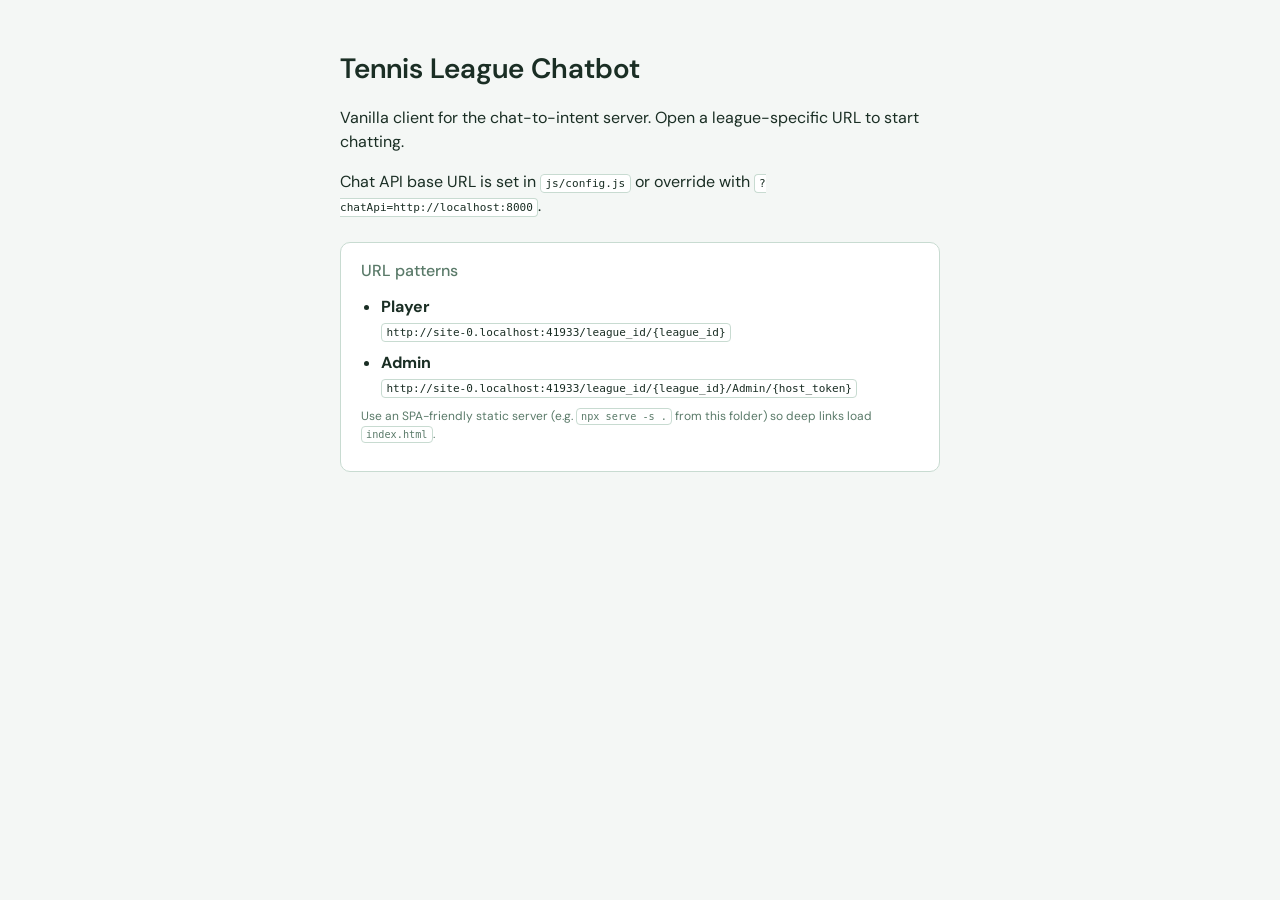
==== index.html @ 27915c3a "dark light mode" ====
<!DOCTYPE html>
<html lang="en">
  <head>
    <meta charset="UTF-8" />
    <meta name="viewport" content="width=device-width, initial-scale=1" />
    <title>Tennis League Chatbot</title>
    <link rel="preconnect" href="https://fonts.googleapis.com" />
    <link rel="preconnect" href="https://fonts.gstatic.com" crossorigin />
    <link
      href="https://fonts.googleapis.com/css2?family=DM+Sans:ital,opsz,wght@0,9..40,400;0,9..40,500;0,9..40,600;1,9..40,400&display=swap"
      rel="stylesheet"
    />
    <link rel="stylesheet" href="/css/styles.css" />
    <script>
      (function () {
        var t = localStorage.getItem("tlchat-theme");
        if (!t) t = window.matchMedia && window.matchMedia("(prefers-color-scheme: dark)").matches ? "dark" : "light";
        document.documentElement.setAttribute("data-theme", t);
      })();
    </script>
  </head>
  <body>
    <div id="app-root"></div>
    <script src="/js/config.js"></script>
    <script src="/js/app.js"></script>
  </body>
</html>
---- css/styles.css ----
:root {
  --bg: #0f1419;
  --surface: #1a2332;
  --surface-2: #243044;
  --border: #2d3a4f;
  --text: #e8eef7;
  --muted: #8b9cb3;
  --accent: #3d9a6a;
  --accent-dim: #2d7a52;
  --danger: #c94c4c;
  --user-bubble: #1e4d3a;
  --bot-bubble: #243044;
  --warn: #c9a227;
  --theme-toggle-bg: rgba(255, 255, 255, 0.08);
  --theme-toggle-border: rgba(255, 255, 255, 0.15);
  font-family: "DM Sans", system-ui, sans-serif;
}

[data-theme="light"] {
  --bg: #f4f7f5;
  --surface: #ffffff;
  --surface-2: #eaf2ee;
  --border: #c8dbd1;
  --text: #1a2e24;
  --muted: #5a7a69;
  --accent: #2e8055;
  --accent-dim: #236644;
  --danger: #c0392b;
  --user-bubble: #d4eddf;
  --bot-bubble: #ffffff;
  --warn: #b07d10;
  --theme-toggle-bg: rgba(0, 0, 0, 0.05);
  --theme-toggle-border: rgba(0, 0, 0, 0.12);
}

[data-theme="light"] a {
  color: #1a6fa8;
}

[data-theme="light"] .badge.admin {
  color: #8a5f00;
  background: rgba(201, 162, 39, 0.15);
}

[data-theme="light"] .msg-error {
  background: rgba(192, 57, 43, 0.09);
}

[data-theme="light"] .btn-secondary:hover {
  background: rgba(46, 128, 85, 0.12);
}

*,
*::before,
*::after {
  box-sizing: border-box;
}

html,
body {
  margin: 0;
  min-height: 100%;
  background: var(--bg);
  color: var(--text);
  line-height: 1.5;
}

body {
  display: flex;
  flex-direction: column;
}

a {
  color: #7ec8ff;
  text-decoration: none;
}

a:hover {
  text-decoration: underline;
}

.landing {
  max-width: 40rem;
  margin: 3rem auto;
  padding: 0 1.25rem;
}

.landing h1 {
  font-weight: 600;
  font-size: 1.75rem;
  margin-bottom: 0.5rem;
}

.landing code {
  font-size: 0.85em;
  background: var(--surface);
  padding: 0.15em 0.4em;
  border-radius: 4px;
  border: 1px solid var(--border);
}

.landing .examples {
  margin-top: 1.5rem;
  padding: 1rem 1.25rem;
  background: var(--surface);
  border: 1px solid var(--border);
  border-radius: 10px;
}

.landing .examples h2 {
  font-size: 1rem;
  margin: 0 0 0.75rem;
  color: var(--muted);
  font-weight: 500;
}

.landing .examples ul {
  margin: 0;
  padding-left: 1.25rem;
}

.landing .examples li {
  margin: 0.5rem 0;
  word-break: break-all;
}

.app-header {
  flex-shrink: 0;
  padding: 0.85rem 1.25rem;
  border-bottom: 1px solid var(--border);
  background: var(--surface);
  display: flex;
  align-items: center;
  justify-content: space-between;
  gap: 1rem;
  flex-wrap: wrap;
}

.app-header h1 {
  margin: 0;
  font-size: 1.1rem;
  font-weight: 600;
}

.app-header .meta {
  font-size: 0.8rem;
  color: var(--muted);
  max-width: 28rem;
  word-break: break-all;
}

.badge {
  display: inline-block;
  font-size: 0.7rem;
  font-weight: 600;
  text-transform: uppercase;
  letter-spacing: 0.04em;
  padding: 0.2rem 0.5rem;
  border-radius: 4px;
  background: var(--surface-2);
  color: var(--muted);
  border: 1px solid var(--border);
}

.badge.admin {
  border-color: var(--warn);
  color: #f0d060;
  background: rgba(201, 162, 39, 0.12);
}

.chat-main {
  flex: 1;
  display: flex;
  flex-direction: column;
  max-width: 52rem;
  width: 100%;
  margin: 0 auto;
  min-height: 0;
}

.messages {
  flex: 1;
  overflow-y: auto;
  padding: 1rem 1.25rem 1.5rem;
  display: flex;
  flex-direction: column;
  gap: 1rem;
}

.msg {
  max-width: 92%;
  padding: 0.75rem 1rem;
  border-radius: 12px;
  border: 1px solid var(--border);
}

.msg.user {
  align-self: flex-end;
  background: var(--user-bubble);
}

.msg.assistant {
  align-self: flex-start;
  background: var(--bot-bubble);
}

.msg .label {
  font-size: 0.7rem;
  text-transform: uppercase;
  letter-spacing: 0.05em;
  color: var(--muted);
  margin-bottom: 0.35rem;
}

.msg-error {
  border-color: var(--danger);
  background: rgba(201, 76, 76, 0.12);
}

.data-panel {
  margin-top: 0.75rem;
  padding-top: 0.75rem;
  border-top: 1px solid var(--border);
}

.data-panel h3 {
  margin: 0 0 0.5rem;
  font-size: 0.85rem;
  font-weight: 600;
  color: var(--muted);
}

table.data {
  width: 100%;
  border-collapse: collapse;
  font-size: 0.85rem;
}

table.data th,
table.data td {
  text-align: left;
  padding: 0.45rem 0.5rem;
  border-bottom: 1px solid var(--border);
}

table.data th {
  color: var(--muted);
  font-weight: 500;
}

.action-card {
  margin-top: 0.75rem;
  padding: 1rem;
  background: var(--bg);
  border: 1px solid var(--border);
  border-radius: 8px;
}

.action-card .row {
  display: grid;
  gap: 0.35rem;
  margin-bottom: 0.65rem;
  font-size: 0.8rem;
}

.action-card .row label {
  color: var(--muted);
  font-size: 0.72rem;
  text-transform: uppercase;
  letter-spacing: 0.04em;
}

.action-card .method-url {
  word-break: break-all;
  font-family: ui-monospace, monospace;
  font-size: 0.78rem;
}

.action-card fieldset {
  border: 1px solid var(--border);
  border-radius: 8px;
  margin: 0.75rem 0 0;
  padding: 0.75rem;
}

.action-card fieldset legend {
  font-size: 0.75rem;
  color: var(--muted);
  padding: 0 0.35rem;
}

.form-grid {
  display: grid;
  gap: 0.65rem;
}

.form-grid label {
  display: flex;
  flex-direction: column;
  gap: 0.25rem;
  font-size: 0.8rem;
}

.form-grid input {
  padding: 0.45rem 0.55rem;
  border-radius: 6px;
  border: 1px solid var(--border);
  background: var(--surface);
  color: var(--text);
  font: inherit;
}

.form-grid .nick-pair {
  display: grid;
  grid-template-columns: 1fr 1fr;
  gap: 0.5rem;
}

.composer {
  flex-shrink: 0;
  padding: 0.85rem 1.25rem 1.25rem;
  border-top: 1px solid var(--border);
  background: var(--surface);
}

.composer form {
  display: flex;
  gap: 0.5rem;
  align-items: flex-end;
}

.composer textarea {
  flex: 1;
  min-height: 2.75rem;
  max-height: 8rem;
  resize: vertical;
  padding: 0.55rem 0.65rem;
  border-radius: 8px;
  border: 1px solid var(--border);
  background: var(--bg);
  color: var(--text);
  font: inherit;
  line-height: 1.4;
}

.composer button[type="submit"] {
  padding: 0.55rem 1rem;
  border-radius: 8px;
  border: none;
  background: var(--accent);
  color: #fff;
  font-weight: 600;
  cursor: pointer;
  font: inherit;
}

.composer button[type="submit"]:hover {
  background: var(--accent-dim);
}

.composer button[type="submit"]:disabled {
  opacity: 0.5;
  cursor: not-allowed;
}

.btn-secondary {
  margin-top: 0.65rem;
  padding: 0.45rem 0.85rem;
  border-radius: 8px;
  border: 1px solid var(--accent);
  background: transparent;
  color: var(--accent);
  font: inherit;
  font-weight: 600;
  cursor: pointer;
}

.btn-secondary:hover {
  background: rgba(61, 154, 106, 0.15);
}

.btn-secondary:disabled {
  opacity: 0.5;
  cursor: not-allowed;
}

.hint {
  font-size: 0.75rem;
  color: var(--muted);
  margin-top: 0.5rem;
}

.empty-state {
  text-align: center;
  color: var(--muted);
  padding: 2rem 1rem;
  font-size: 0.9rem;
}

/* ── Intent helper panel ───────────────────────────────────────────────── */

.intent-helper {
  flex-shrink: 0;
  background: var(--surface);
  border-bottom: 1px solid var(--border);
}

.intent-helper-title {
  font-size: 1rem;
  font-weight: 700;
  color: var(--text);
}

.intent-helper-summary {
  display: flex;
  align-items: center;
  gap: 0.5rem;
  padding: 0.55rem 1.25rem;
  font-size: 0.8rem;
  font-weight: 500;
  color: var(--muted);
  cursor: pointer;
  list-style: none;
  user-select: none;
}

.intent-helper-summary::-webkit-details-marker {
  display: none;
}

.intent-helper-summary::before {
  content: "▶";
  font-size: 0.6rem;
  transition: transform 0.15s;
  color: var(--muted);
}

.intent-helper[open] .intent-helper-summary::before {
  transform: rotate(90deg);
}

.intent-helper-summary:hover {
  color: var(--text);
}

.intent-helper-count {
  margin-left: auto;
  font-size: 0.7rem;
  font-weight: 600;
  padding: 0.15rem 0.45rem;
  border-radius: 4px;
  background: var(--surface-2);
  border: 1px solid var(--border);
  color: var(--muted);
}

.intent-helper-body {
  padding: 0.75rem 1.25rem 1rem;
  display: grid;
  grid-template-columns: repeat(auto-fill, minmax(22rem, 1fr));
  gap: 1rem;
  max-height: 60vh;
  overflow-y: auto;
}

.intent-group-title {
  font-size: 0.7rem;
  font-weight: 600;
  text-transform: uppercase;
  letter-spacing: 0.06em;
  color: var(--muted);
  margin-bottom: 0.5rem;
}

.intent-group {
  display: flex;
  flex-direction: column;
  gap: 0.5rem;
}

.intent-item {
  padding: 0.6rem 0.75rem;
  border-radius: 8px;
  background: var(--bg);
  border: 1px solid var(--border);
}

.intent-name {
  font-size: 0.75rem;
  font-weight: 600;
  font-family: ui-monospace, monospace;
  color: var(--accent);
  margin-bottom: 0.2rem;
}

.admin-intents .intent-name {
  color: var(--warn);
}

.intent-desc {
  font-size: 0.78rem;
  color: var(--text);
  margin-bottom: 0.35rem;
}

.intent-examples {
  display: flex;
  flex-wrap: wrap;
  gap: 0.3rem;
}

.intent-ex {
  font-size: 0.7rem;
  color: var(--muted);
  background: var(--surface-2);
  border: 1px solid var(--border);
  border-radius: 4px;
  padding: 0.1rem 0.4rem;
  font-style: italic;
}

/* ── Theme toggle button ───────────────────────────────────────────────── */

.theme-toggle {
  flex-shrink: 0;
  display: flex;
  align-items: center;
  gap: 0.35rem;
  padding: 0.3rem 0.65rem;
  border-radius: 6px;
  border: 1px solid var(--theme-toggle-border);
  background: var(--theme-toggle-bg);
  color: var(--muted);
  font: inherit;
  font-size: 0.78rem;
  font-weight: 500;
  cursor: pointer;
  transition: color 0.15s, background 0.15s, border-color 0.15s;
  white-space: nowrap;
}

.theme-toggle:hover {
  color: var(--text);
  background: var(--surface-2);
}

.theme-toggle .theme-icon {
  font-size: 0.9rem;
  line-height: 1;
}

@media (max-width: 520px) {
  .form-grid .nick-pair {
    grid-template-columns: 1fr;
  }

  .theme-toggle .theme-label {
    display: none;
  }
}
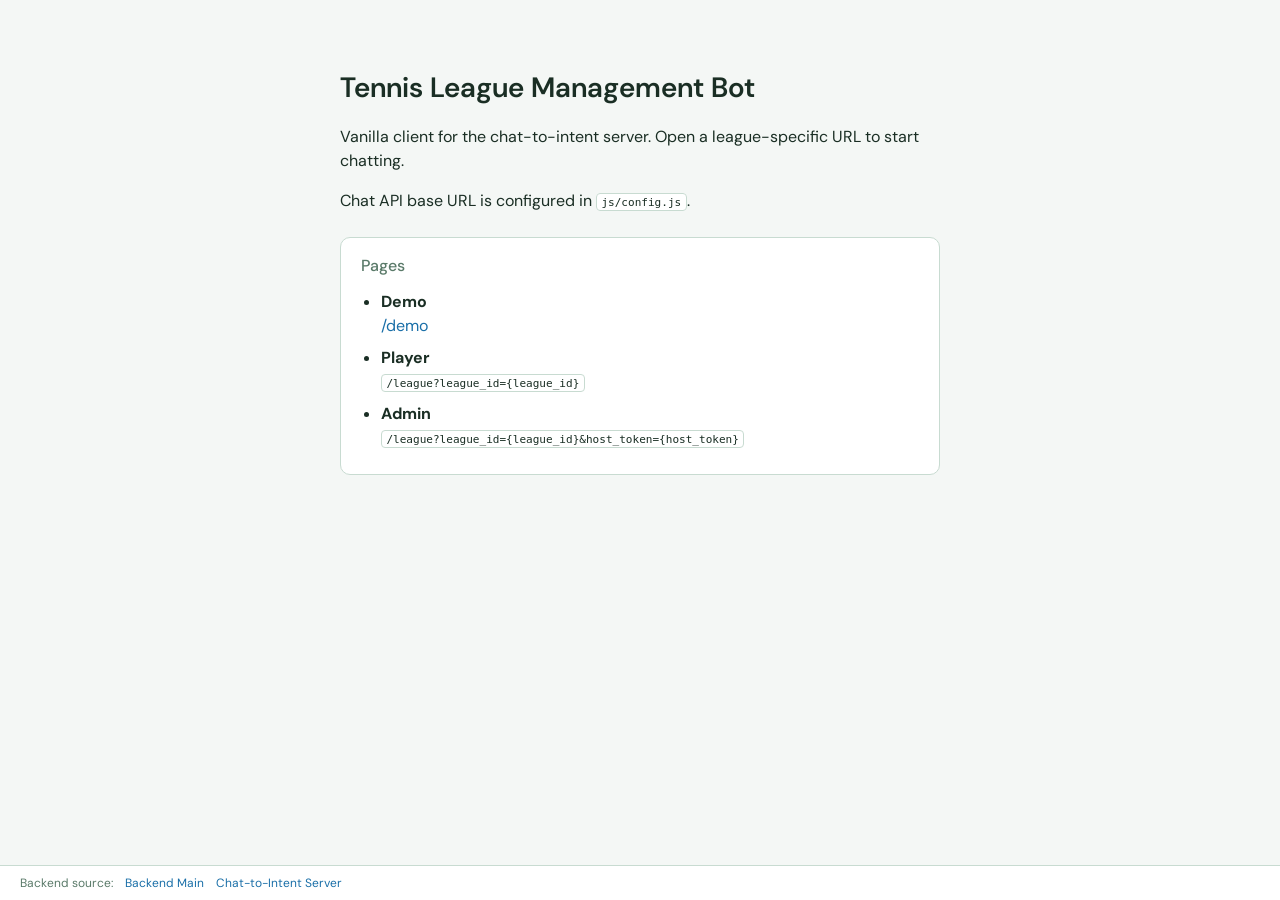
==== commit c5f30fd2: "add footer to the main page" ====
--- a/index.html
+++ b/index.html
@@ -3,7 +3,7 @@
   <head>
     <meta charset="UTF-8" />
     <meta name="viewport" content="width=device-width, initial-scale=1" />
-    <title>Tennis League Chatbot</title>
+    <title>Tennis League Management Bot</title>
     <link rel="preconnect" href="https://fonts.googleapis.com" />
     <link rel="preconnect" href="https://fonts.gstatic.com" crossorigin />
     <link
@@ -20,8 +20,32 @@
     </script>
   </head>
   <body>
-    <div id="app-root"></div>
-    <script src="/js/config.js"></script>
-    <script src="/js/app.js"></script>
+    <main class="landing">
+      <h1>Tennis League Management Bot</h1>
+      <p>Vanilla client for the chat-to-intent server. Open a league-specific URL to start chatting.</p>
+      <p>Chat API base URL is configured in <code>js/config.js</code>.</p>
+      <div class="examples">
+        <h2>Pages</h2>
+        <ul>
+          <li>
+            <strong>Demo</strong><br />
+            <a href="/demo">/demo</a>
+          </li>
+          <li>
+            <strong>Player</strong><br />
+            <code>/league?league_id={league_id}</code>
+          </li>
+          <li>
+            <strong>Admin</strong><br />
+            <code>/league?league_id={league_id}&amp;host_token={host_token}</code>
+          </li>
+        </ul>
+      </div>
+    </main>
+    <footer class="chat-footer">
+      <span>Backend source:</span>
+      <a href="https://github.com/swjeong0825/TLMB_backend_main" target="_blank" rel="noopener noreferrer">Backend Main</a>
+      <a href="https://github.com/swjeong0825/TLMB_chat_to_intent" target="_blank" rel="noopener noreferrer">Chat-to-Intent Server</a>
+    </footer>
   </body>
 </html>
--- a/css/styles.css
+++ b/css/styles.css
@@ -46,6 +46,10 @@
   background: rgba(192, 57, 43, 0.09);
 }
 
+[data-theme="light"] .response-callout-success {
+  background: rgba(46, 128, 85, 0.1);
+}
+
 [data-theme="light"] .btn-secondary:hover {
   background: rgba(46, 128, 85, 0.12);
 }
@@ -59,7 +63,7 @@
 html,
 body {
   margin: 0;
-  min-height: 100%;
+  height: 100%;
   background: var(--bg);
   color: var(--text);
   line-height: 1.5;
@@ -70,6 +74,13 @@
   flex-direction: column;
 }
 
+#app-root {
+  display: flex;
+  flex-direction: column;
+  flex: 1;
+  min-height: 0;
+}
+
 a {
   color: #7ec8ff;
   text-decoration: none;
@@ -80,9 +91,11 @@
 }
 
 .landing {
+  flex: 1;
   max-width: 40rem;
   margin: 3rem auto;
   padding: 0 1.25rem;
+  width: 100%;
 }
 
 .landing h1 {
@@ -136,6 +149,15 @@
   flex-wrap: wrap;
 }
 
+.app-header > div:first-child {
+  display: flex;
+  flex-direction: row;
+  align-items: center;
+  gap: 0.5rem;
+  flex-wrap: wrap;
+  min-width: 0;
+}
+
 .app-header h1 {
   margin: 0;
   font-size: 1.1rem;
@@ -168,6 +190,10 @@
   background: rgba(201, 162, 39, 0.12);
 }
 
+.app-header .badge {
+  flex-shrink: 0;
+}
+
 .chat-main {
   flex: 1;
   display: flex;
@@ -178,6 +204,17 @@
   min-height: 0;
 }
 
+@media (min-width: 521px) {
+  .chat-main.is-empty {
+    justify-content: center;
+    padding-bottom: 4rem;
+  }
+
+  .chat-main.is-empty .messages {
+    display: none;
+  }
+}
+
 .messages {
   flex: 1;
   overflow-y: auto;
@@ -217,6 +254,11 @@
   background: rgba(201, 76, 76, 0.12);
 }
 
+.msg-error .error-user-facing {
+  font-size: 0.9rem;
+  line-height: 1.45;
+}
+
 .data-panel {
   margin-top: 0.75rem;
   padding-top: 0.75rem;
@@ -228,6 +270,92 @@
   font-size: 0.85rem;
   font-weight: 600;
   color: var(--muted);
+}
+
+.server-message {
+  font-size: 0.9rem;
+  line-height: 1.45;
+  margin-bottom: 0.35rem;
+}
+
+.response-callout {
+  padding: 0.65rem 0.85rem;
+  border-radius: 10px;
+  border: 1px solid var(--border);
+  font-size: 0.9rem;
+  line-height: 1.45;
+}
+
+.response-callout-clarify {
+  background: var(--surface-2);
+  border-color: var(--accent);
+  border-left-width: 3px;
+  border-left-color: var(--accent);
+}
+
+.response-callout-success {
+  background: rgba(61, 154, 106, 0.12);
+  border-color: var(--accent);
+}
+
+.response-json {
+  max-height: 14rem;
+  overflow: auto;
+  margin: 0.5rem 0 0;
+  padding: 0.65rem 0.75rem;
+  border-radius: 8px;
+  background: var(--bg);
+  border: 1px solid var(--border);
+  font-size: 0.72rem;
+  line-height: 1.4;
+}
+
+.roster-block {
+  margin-top: 0.65rem;
+}
+
+.roster-block:first-child {
+  margin-top: 0;
+}
+
+.roster-heading {
+  margin: 0 0 0.4rem;
+  font-size: 0.72rem;
+  font-weight: 600;
+  text-transform: uppercase;
+  letter-spacing: 0.05em;
+  color: var(--muted);
+}
+
+.roster-list {
+  list-style: none;
+  margin: 0;
+  padding: 0;
+  display: flex;
+  flex-direction: column;
+  gap: 0.35rem;
+}
+
+.roster-item {
+  margin: 0;
+  padding: 0.5rem 0.65rem;
+  border-radius: 8px;
+  background: var(--bg);
+  border: 1px solid var(--border);
+  font-size: 0.88rem;
+}
+
+.roster-pair {
+  font-weight: 500;
+}
+
+.roster-amp {
+  color: var(--muted);
+  font-weight: 400;
+}
+
+.roster-list-players .roster-item {
+  padding: 0.4rem 0.65rem;
 }
 
 table.data {
@@ -329,29 +457,42 @@
   align-items: flex-end;
 }
 
+.composer-input-wrap {
+  position: relative;
+  flex: 1;
+}
+
 .composer textarea {
-  flex: 1;
-  min-height: 2.75rem;
-  max-height: 8rem;
-  resize: vertical;
-  padding: 0.55rem 0.65rem;
-  border-radius: 8px;
+  width: 100%;
+  min-height: 4.5rem;
+  resize: none;
+  overflow-y: hidden;
+  padding: 0.55rem 3rem 0.55rem 0.65rem;
+  border-radius: 12px;
   border: 1px solid var(--border);
   background: var(--bg);
   color: var(--text);
   font: inherit;
   line-height: 1.4;
+  box-sizing: border-box;
 }
 
 .composer button[type="submit"] {
-  padding: 0.55rem 1rem;
-  border-radius: 8px;
+  position: absolute;
+  right: 0.5rem;
+  bottom: 0.65rem;
+  width: 2rem;
+  height: 2rem;
+  border-radius: 50%;
   border: none;
   background: var(--accent);
   color: #fff;
-  font-weight: 600;
   cursor: pointer;
-  font: inherit;
+  display: flex;
+  align-items: center;
+  justify-content: center;
+  padding: 0;
+  transition: background 0.15s;
 }
 
 .composer button[type="submit"]:hover {
@@ -359,7 +500,7 @@
 }
 
 .composer button[type="submit"]:disabled {
-  opacity: 0.5;
+  opacity: 0.4;
   cursor: not-allowed;
 }
 
@@ -390,6 +531,18 @@
   margin-top: 0.5rem;
 }
 
+.chat-footer {
+  flex-shrink: 0;
+  display: flex;
+  align-items: center;
+  gap: 0.75rem;
+  padding: 0.5rem 1.25rem;
+  border-top: 1px solid var(--border);
+  background: var(--surface);
+  font-size: 0.75rem;
+  color: var(--muted);
+}
+
 .empty-state {
   text-align: center;
   color: var(--muted);
@@ -459,7 +612,7 @@
   display: grid;
   grid-template-columns: repeat(auto-fill, minmax(22rem, 1fr));
   gap: 1rem;
-  max-height: 60vh;
+  max-height: 30vh;
   overflow-y: auto;
 }
 
@@ -554,7 +707,15 @@
     grid-template-columns: 1fr;
   }
 
-  .theme-toggle .theme-label {
+  #theme-toggle-btn {
     display: none;
   }
-}
+
+  #app-root .chat-footer {
+    display: none;
+  }
+
+  .composer textarea {
+    min-height: 3.5rem;
+  }
+}
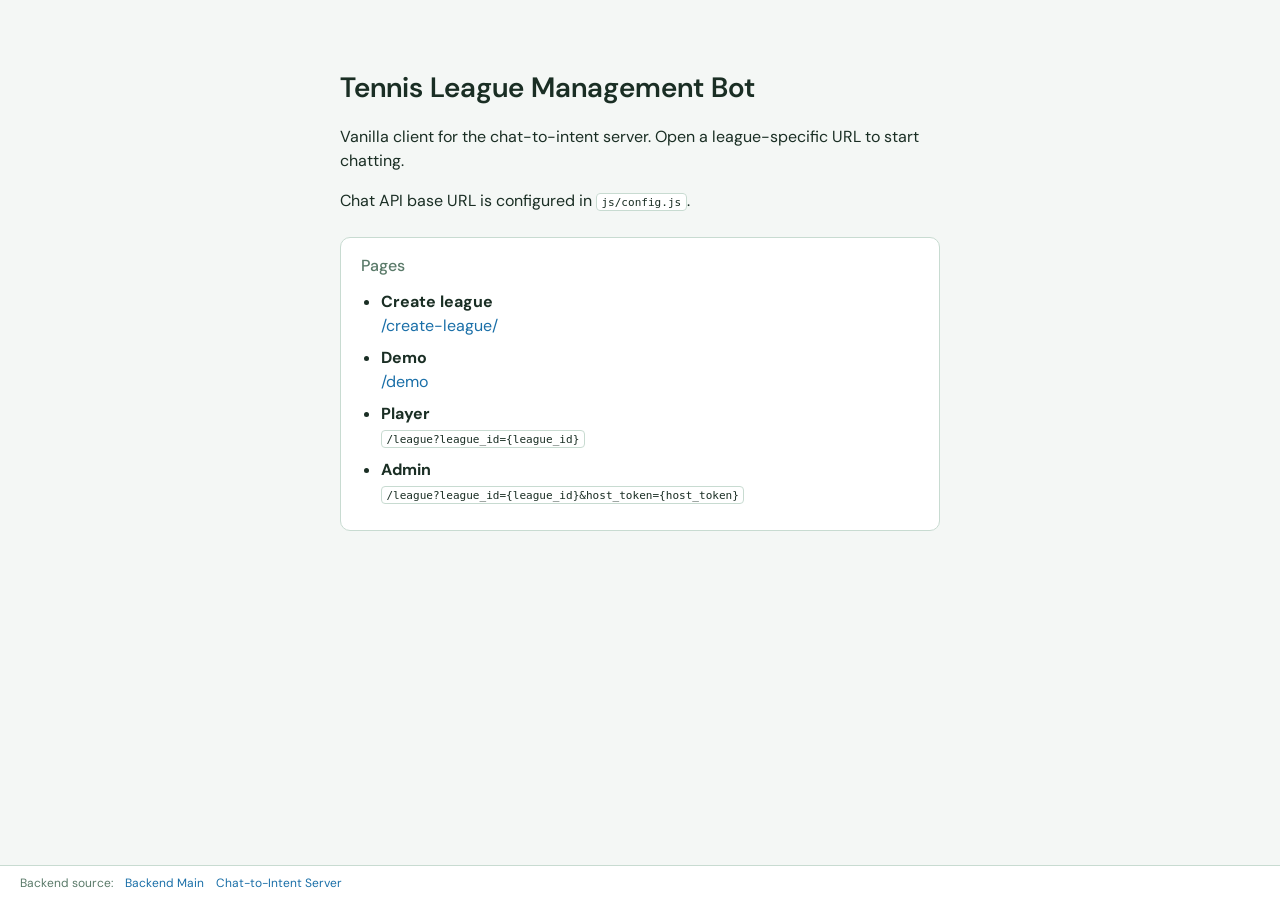
==== commit 07fc154b: "league create page" ====
--- a/index.html
+++ b/index.html
@@ -28,6 +28,10 @@
         <h2>Pages</h2>
         <ul>
           <li>
+            <strong>Create league</strong><br />
+            <a href="/create-league/">/create-league/</a>
+          </li>
+          <li>
             <strong>Demo</strong><br />
             <a href="/demo">/demo</a>
           </li>
--- a/css/styles.css
+++ b/css/styles.css
@@ -702,6 +702,211 @@
   line-height: 1;
 }
 
+/* ── Create league page ─────────────────────────────────────────────────── */
+
+.create-league-page .create-league-back {
+  margin: 0 0 0.5rem;
+  font-size: 0.9rem;
+}
+
+.create-league-intro {
+  color: var(--muted);
+  margin-bottom: 1.25rem;
+}
+
+.create-league-form {
+  padding: 1rem 1.25rem;
+  background: var(--surface);
+  border: 1px solid var(--border);
+  border-radius: 10px;
+  margin-bottom: 1rem;
+}
+
+.create-league-form .form-grid textarea,
+.create-league-form .form-grid select {
+  padding: 0.45rem 0.55rem;
+  border-radius: 6px;
+  border: 1px solid var(--border);
+  background: var(--surface);
+  color: var(--text);
+  font: inherit;
+  width: 100%;
+}
+
+.create-league-form .form-grid textarea {
+  min-height: 4.5rem;
+  resize: vertical;
+}
+
+.req {
+  color: var(--danger);
+  font-weight: 600;
+}
+
+.optional-label {
+  color: var(--muted);
+  font-weight: 400;
+}
+
+.checkbox-row {
+  flex-direction: row !important;
+  align-items: center;
+  gap: 0.5rem;
+}
+
+.checkbox-row input {
+  width: auto !important;
+  margin: 0;
+}
+
+.create-league-advanced {
+  margin-top: 1rem;
+  padding: 0.75rem 0 0;
+  border-top: 1px solid var(--border);
+}
+
+.create-league-advanced summary {
+  cursor: pointer;
+  font-weight: 600;
+  font-size: 0.9rem;
+  color: var(--text);
+  user-select: none;
+}
+
+.create-league-advanced summary:hover {
+  color: var(--accent);
+}
+
+.create-league-advanced[open] summary {
+  margin-bottom: 0.5rem;
+}
+
+.create-league-actions {
+  margin-top: 1.25rem;
+}
+
+.btn-primary {
+  padding: 0.55rem 1.35rem;
+  border-radius: 8px;
+  border: none;
+  background: var(--accent);
+  color: #fff;
+  font: inherit;
+  font-weight: 600;
+  cursor: pointer;
+  transition: background 0.15s;
+}
+
+.btn-primary:hover:not(:disabled) {
+  background: var(--accent-dim);
+}
+
+.btn-primary:disabled {
+  opacity: 0.5;
+  cursor: not-allowed;
+}
+
+.btn-ghost {
+  margin-left: 0.5rem;
+  padding: 0.25rem 0.55rem;
+  border-radius: 6px;
+  border: 1px solid var(--border);
+  background: var(--surface-2);
+  color: var(--text);
+  font: inherit;
+  font-size: 0.78rem;
+  font-weight: 500;
+  cursor: pointer;
+}
+
+.btn-ghost:hover {
+  border-color: var(--accent);
+  color: var(--accent);
+}
+
+.create-league-alert {
+  padding: 0.85rem 1rem;
+  border-radius: 8px;
+  margin-bottom: 1rem;
+  font-size: 0.9rem;
+  line-height: 1.45;
+}
+
+.create-league-alert-error {
+  border: 1px solid var(--danger);
+  background: rgba(201, 76, 76, 0.12);
+  color: var(--text);
+}
+
+.create-league-success {
+  padding: 1rem 1.25rem;
+  background: var(--surface);
+  border: 1px solid var(--border);
+  border-radius: 10px;
+  margin-bottom: 1rem;
+}
+
+.create-league-success h2 {
+  margin: 0 0 0.5rem;
+  font-size: 1.1rem;
+  font-weight: 600;
+}
+
+.create-league-credentials {
+  margin: 1rem 0 0;
+}
+
+.create-league-credentials > div {
+  margin-bottom: 0.85rem;
+}
+
+.create-league-credentials dt {
+  font-size: 0.72rem;
+  font-weight: 600;
+  text-transform: uppercase;
+  letter-spacing: 0.04em;
+  color: var(--muted);
+  margin-bottom: 0.25rem;
+}
+
+.create-league-credentials dd {
+  margin: 0;
+  display: flex;
+  flex-wrap: wrap;
+  align-items: center;
+  gap: 0.35rem;
+}
+
+.create-league-credentials code {
+  font-size: 0.78rem;
+  word-break: break-all;
+  flex: 1;
+  min-width: 0;
+  padding: 0.35rem 0.5rem;
+  background: var(--bg);
+  border: 1px solid var(--border);
+  border-radius: 6px;
+}
+
+.create-league-links {
+  margin-top: 1.25rem;
+  padding-top: 1rem;
+  border-top: 1px solid var(--border);
+}
+
+.create-league-links ul {
+  margin: 0.35rem 0 0;
+  padding-left: 1.25rem;
+}
+
+.create-league-links li {
+  margin: 0.35rem 0;
+}
+
+.create-league-config-hint {
+  margin-top: 1.5rem;
+}
+
 @media (max-width: 520px) {
   .form-grid .nick-pair {
     grid-template-columns: 1fr;
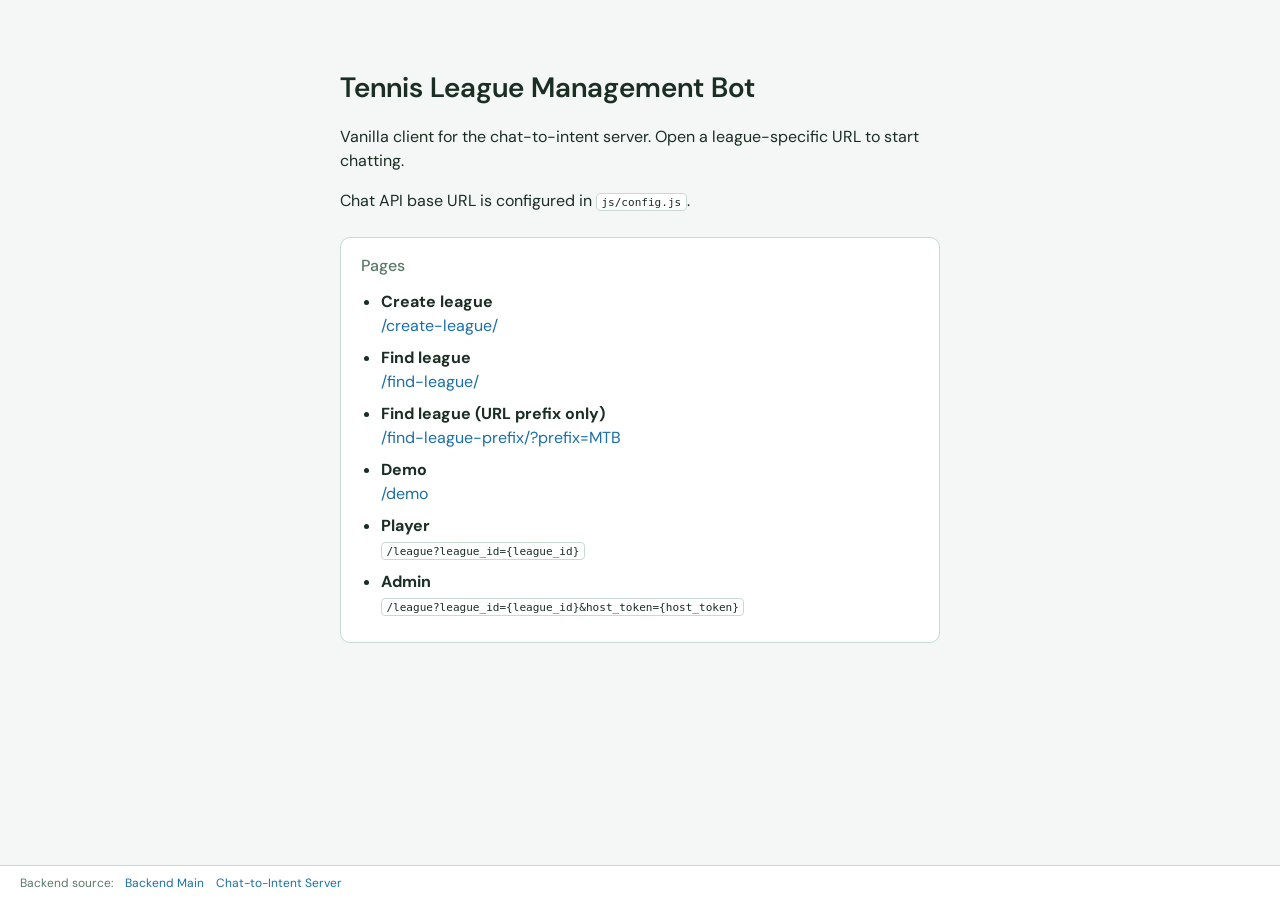
==== commit 7c555c11: "add league find feature" ====
--- a/index.html
+++ b/index.html
@@ -32,6 +32,14 @@
             <a href="/create-league/">/create-league/</a>
           </li>
           <li>
+            <strong>Find league</strong><br />
+            <a href="/find-league/">/find-league/</a>
+          </li>
+          <li>
+            <strong>Find league (URL prefix only)</strong><br />
+            <a href="/find-league-prefix/?prefix=MTB">/find-league-prefix/?prefix=MTB</a>
+          </li>
+          <li>
             <strong>Demo</strong><br />
             <a href="/demo">/demo</a>
           </li>
--- a/css/styles.css
+++ b/css/styles.css
@@ -907,6 +907,158 @@
   margin-top: 1.5rem;
 }
 
+/* ── Find league page ───────────────────────────────────────────────────── */
+
+.find-league-form .form-grid input {
+  width: 100%;
+}
+
+.find-league-results-wrap {
+  padding: 1rem 1.25rem;
+  background: var(--surface);
+  border: 1px solid var(--border);
+  border-radius: 10px;
+  margin-bottom: 1rem;
+}
+
+.find-league-results-heading {
+  margin: 0 0 0.35rem;
+  font-size: 1.1rem;
+  font-weight: 600;
+}
+
+.find-league-results-summary {
+  margin: 0 0 1rem;
+}
+
+.find-league-results {
+  display: flex;
+  flex-direction: column;
+  gap: 0.85rem;
+}
+
+.find-league-card {
+  padding: 0.85rem 1rem;
+  background: var(--bg);
+  border: 1px solid var(--border);
+  border-radius: 8px;
+}
+
+.find-league-card-title {
+  margin: 0 0 0.5rem;
+  font-size: 1rem;
+  font-weight: 600;
+  line-height: 1.35;
+}
+
+.find-league-card-id {
+  margin: 0 0 0.65rem;
+  display: flex;
+  flex-wrap: wrap;
+  align-items: baseline;
+  gap: 0.5rem;
+  font-size: 0.88rem;
+}
+
+.find-league-card-id-label {
+  color: var(--muted);
+  font-size: 0.72rem;
+  font-weight: 600;
+  text-transform: uppercase;
+  letter-spacing: 0.04em;
+}
+
+.find-league-card-id code {
+  font-size: 0.78rem;
+  word-break: break-all;
+  padding: 0.25rem 0.45rem;
+  background: var(--surface);
+  border: 1px solid var(--border);
+  border-radius: 6px;
+}
+
+.find-league-card-actions {
+  margin: 0;
+  font-size: 0.92rem;
+}
+
+/* ── Find league by URL prefix (minimal) ────────────────────────────────── */
+
+.find-league-prefix-shell {
+  flex: 1;
+  width: 100%;
+  max-width: 40rem;
+  margin: 0 auto;
+  padding: 1rem 1.25rem 1.5rem;
+}
+
+.find-league-prefix-outlet {
+  min-height: 0;
+}
+
+.find-league-prefix-message {
+  margin: 0;
+  font-size: 0.9rem;
+  line-height: 1.45;
+  color: var(--text);
+}
+
+.find-league-prefix-message-muted {
+  color: var(--muted);
+}
+
+.find-league-prefix-results {
+  margin: 0;
+}
+
+.find-league-prefix-results .find-league-card--prefix,
+.find-league-page .find-league-results .find-league-card--prefix {
+  padding: 0.65rem 0.85rem;
+}
+
+.find-league-prefix-results .find-league-card-row,
+.find-league-page .find-league-results .find-league-card-row {
+  display: flex;
+  align-items: center;
+  justify-content: space-between;
+  gap: 0.75rem;
+}
+
+.find-league-prefix-results .find-league-card--prefix .find-league-card-title,
+.find-league-page .find-league-results .find-league-card--prefix .find-league-card-title {
+  margin: 0;
+  flex: 1;
+  min-width: 0;
+  font-size: 0.95rem;
+}
+
+.find-league-card-icon-link {
+  flex-shrink: 0;
+  display: inline-flex;
+  align-items: center;
+  justify-content: center;
+  width: 2.35rem;
+  height: 2.35rem;
+  border-radius: 8px;
+  border: 1px solid var(--border);
+  background: var(--surface-2);
+  color: var(--accent);
+  line-height: 0;
+  transition: border-color 0.15s, background 0.15s, color 0.15s;
+}
+
+.find-league-card-icon-link:hover {
+  border-color: var(--accent);
+  background: var(--surface);
+  color: var(--accent-dim);
+  text-decoration: none;
+}
+
+.find-league-card-icon-link:focus-visible {
+  outline: 2px solid var(--accent);
+  outline-offset: 2px;
+}
+
 @media (max-width: 520px) {
   .form-grid .nick-pair {
     grid-template-columns: 1fr;
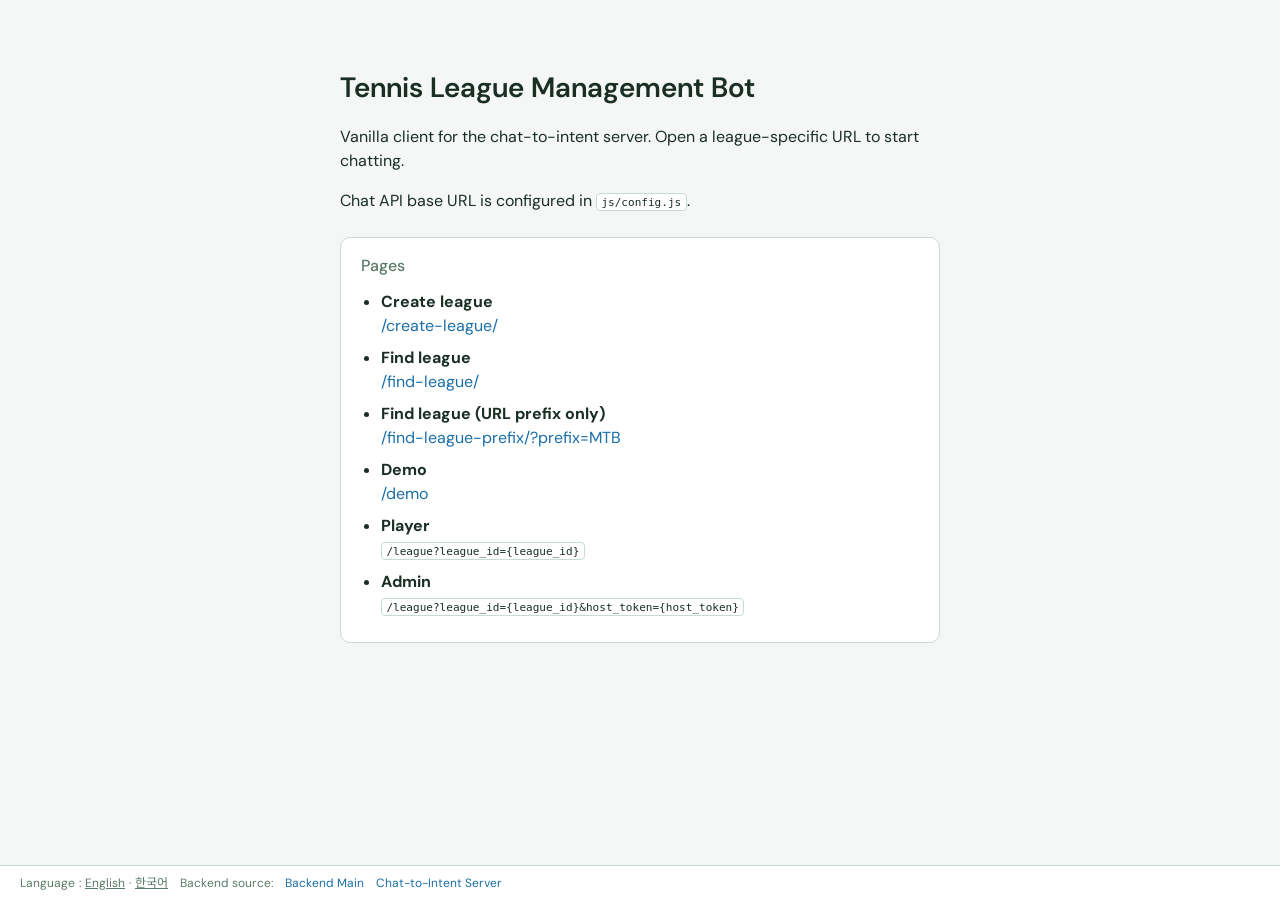
==== commit 620bfbdc: "add korean support v0" ====
--- a/index.html
+++ b/index.html
@@ -7,7 +7,7 @@
     <link rel="preconnect" href="https://fonts.googleapis.com" />
     <link rel="preconnect" href="https://fonts.gstatic.com" crossorigin />
     <link
-      href="https://fonts.googleapis.com/css2?family=DM+Sans:ital,opsz,wght@0,9..40,400;0,9..40,500;0,9..40,600;1,9..40,400&display=swap"
+      href="https://fonts.googleapis.com/css2?family=DM+Sans:ital,opsz,wght@0,9..40,400;0,9..40,500;0,9..40,600;1,9..40,400&family=Noto+Sans+KR:wght@400;500;600&display=swap"
       rel="stylesheet"
     />
     <link rel="stylesheet" href="/css/styles.css" />
@@ -19,45 +19,58 @@
       })();
     </script>
   </head>
-  <body>
+  <body data-i18n-title-key="meta.titleHome">
     <main class="landing">
-      <h1>Tennis League Management Bot</h1>
-      <p>Vanilla client for the chat-to-intent server. Open a league-specific URL to start chatting.</p>
-      <p>Chat API base URL is configured in <code>js/config.js</code>.</p>
+      <h1 data-i18n="home.h1"></h1>
+      <p data-i18n="home.intro1"></p>
+      <p>
+        <span data-i18n="home.intro2"></span>
+        <code data-i18n="common.configJs"></code>.
+      </p>
       <div class="examples">
-        <h2>Pages</h2>
+        <h2 data-i18n="home.pagesHeading"></h2>
         <ul>
           <li>
-            <strong>Create league</strong><br />
+            <strong data-i18n="home.linkCreate"></strong><br />
             <a href="/create-league/">/create-league/</a>
           </li>
           <li>
-            <strong>Find league</strong><br />
+            <strong data-i18n="home.linkFind"></strong><br />
             <a href="/find-league/">/find-league/</a>
           </li>
           <li>
-            <strong>Find league (URL prefix only)</strong><br />
+            <strong data-i18n="home.linkFindPrefix"></strong><br />
             <a href="/find-league-prefix/?prefix=MTB">/find-league-prefix/?prefix=MTB</a>
           </li>
           <li>
-            <strong>Demo</strong><br />
+            <strong data-i18n="home.linkDemo"></strong><br />
             <a href="/demo">/demo</a>
           </li>
           <li>
-            <strong>Player</strong><br />
-            <code>/league?league_id={league_id}</code>
+            <strong data-i18n="home.linkPlayer"></strong><br />
+            <code data-i18n="home.codeHintPlayer"></code>
           </li>
           <li>
-            <strong>Admin</strong><br />
-            <code>/league?league_id={league_id}&amp;host_token={host_token}</code>
+            <strong data-i18n="home.linkAdmin"></strong><br />
+            <code data-i18n="home.codeHintAdmin"></code>
           </li>
         </ul>
       </div>
     </main>
     <footer class="chat-footer">
-      <span>Backend source:</span>
+      <span class="footer-lang-group"
+        ><span data-i18n="footer.language"></span>:
+        <button type="button" class="lang-switch" data-locale-switch="en">English</button>
+        ·
+        <button type="button" class="lang-switch" data-locale-switch="ko">한국어</button></span
+      >
+      <span data-i18n="footer.backendSource"></span>
       <a href="https://github.com/swjeong0825/TLMB_backend_main" target="_blank" rel="noopener noreferrer">Backend Main</a>
       <a href="https://github.com/swjeong0825/TLMB_chat_to_intent" target="_blank" rel="noopener noreferrer">Chat-to-Intent Server</a>
     </footer>
+    <script src="/js/i18n.js"></script>
+    <script>
+      TLCHAT_I18N.initPage();
+    </script>
   </body>
 </html>
--- a/css/styles.css
+++ b/css/styles.css
@@ -13,7 +13,7 @@
   --warn: #c9a227;
   --theme-toggle-bg: rgba(255, 255, 255, 0.08);
   --theme-toggle-border: rgba(255, 255, 255, 0.15);
-  font-family: "DM Sans", system-ui, sans-serif;
+  font-family: "DM Sans", "Noto Sans KR", system-ui, sans-serif;
 }
 
 [data-theme="light"] {
@@ -376,6 +376,23 @@
   font-weight: 500;
 }
 
+.match-form-roster-notes {
+  margin-top: 0.5rem;
+  margin-bottom: 0.15rem;
+}
+
+.match-form-roster-notes p {
+  margin: 0.4em 0;
+}
+
+.match-form-roster-notes p:first-child {
+  margin-top: 0;
+}
+
+.match-form-roster-notes .roster-note-warn {
+  color: var(--warn);
+}
+
 .action-card {
   margin-top: 0.75rem;
   padding: 1rem;
@@ -460,6 +477,52 @@
 .composer-input-wrap {
   position: relative;
   flex: 1;
+}
+
+.chat-mention-popover {
+  position: absolute;
+  left: 0;
+  right: 0;
+  bottom: 100%;
+  margin-bottom: 6px;
+  max-height: min(220px, 40vh);
+  overflow-y: auto;
+  border-radius: 10px;
+  border: 1px solid var(--border);
+  background: var(--surface);
+  box-shadow: 0 -4px 20px rgba(0, 0, 0, 0.12);
+  z-index: 20;
+}
+
+[data-theme="dark"] .chat-mention-popover {
+  box-shadow: 0 -4px 24px rgba(0, 0, 0, 0.45);
+}
+
+.chat-mention-item {
+  padding: 0.45rem 0.65rem;
+  font-size: 0.9rem;
+  cursor: pointer;
+  color: var(--text);
+  border-bottom: 1px solid var(--border);
+}
+
+.chat-mention-item:last-child {
+  border-bottom: none;
+}
+
+.chat-mention-item[role="option"]:hover,
+.chat-mention-item[role="option"].is-active {
+  background: rgba(61, 154, 106, 0.14);
+}
+
+.chat-mention-item.chat-mention-status {
+  cursor: default;
+  color: var(--muted);
+  font-size: 0.85rem;
+}
+
+.chat-mention-item.chat-mention-status:hover {
+  background: transparent;
 }
 
 .composer textarea {
@@ -534,6 +597,7 @@
 .chat-footer {
   flex-shrink: 0;
   display: flex;
+  flex-wrap: wrap;
   align-items: center;
   gap: 0.75rem;
   padding: 0.5rem 1.25rem;
@@ -541,6 +605,27 @@
   background: var(--surface);
   font-size: 0.75rem;
   color: var(--muted);
+}
+
+.footer-lang-group {
+  display: inline-flex;
+  align-items: center;
+  gap: 0.25rem;
+  flex-wrap: wrap;
+}
+
+.lang-switch {
+  background: none;
+  border: none;
+  color: inherit;
+  text-decoration: underline;
+  cursor: pointer;
+  font: inherit;
+  padding: 0;
+}
+
+.lang-switch:hover {
+  color: var(--text);
 }
 
 .empty-state {
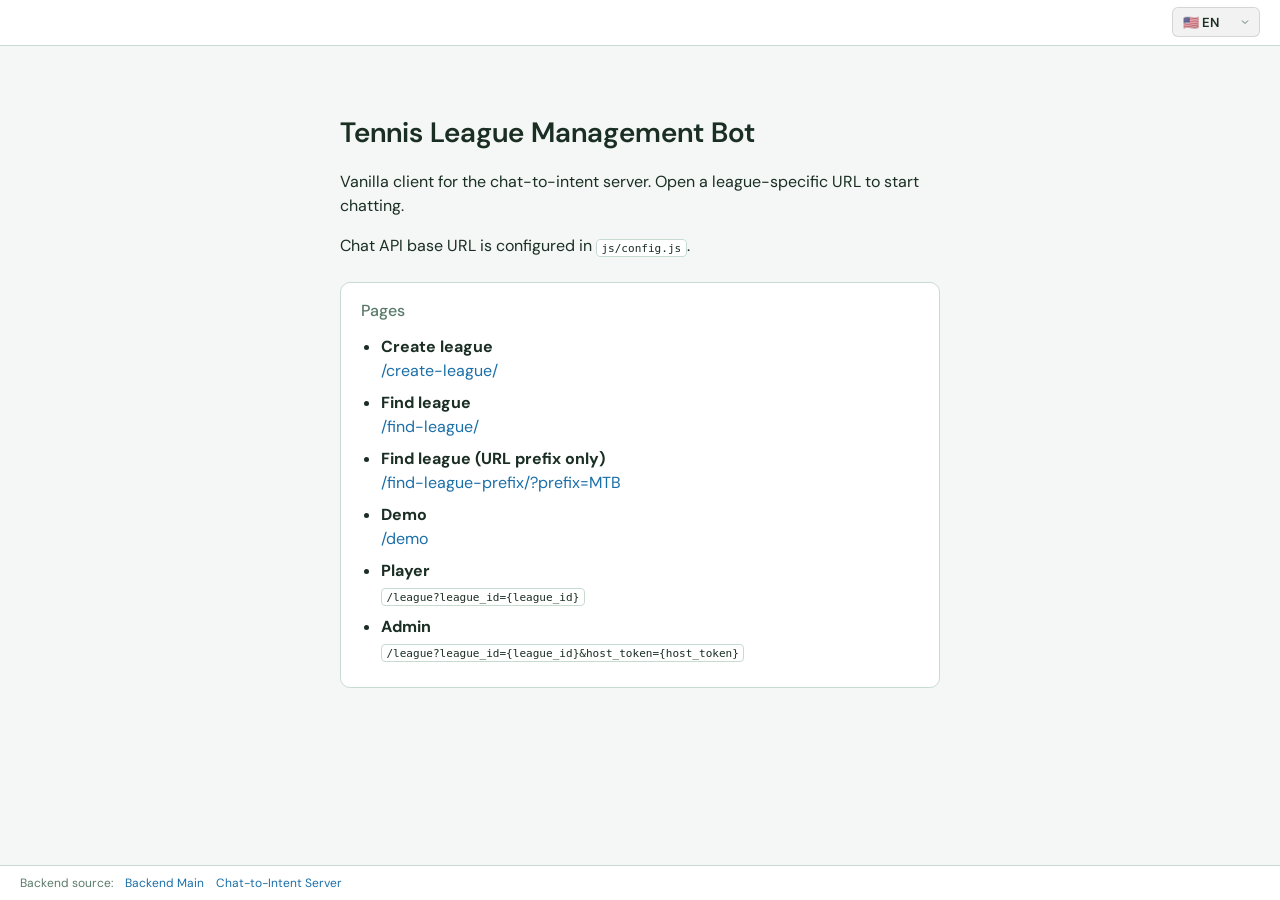
==== commit 7f83e106: "add lang change header" ====
--- a/index.html
+++ b/index.html
@@ -20,6 +20,7 @@
     </script>
   </head>
   <body data-i18n-title-key="meta.titleHome">
+    <div id="tlchat-site-header-root"></div>
     <main class="landing">
       <h1 data-i18n="home.h1"></h1>
       <p data-i18n="home.intro1"></p>
@@ -58,17 +59,12 @@
       </div>
     </main>
     <footer class="chat-footer">
-      <span class="footer-lang-group"
-        ><span data-i18n="footer.language"></span>:
-        <button type="button" class="lang-switch" data-locale-switch="en">English</button>
-        ·
-        <button type="button" class="lang-switch" data-locale-switch="ko">한국어</button></span
-      >
       <span data-i18n="footer.backendSource"></span>
       <a href="https://github.com/swjeong0825/TLMB_backend_main" target="_blank" rel="noopener noreferrer">Backend Main</a>
       <a href="https://github.com/swjeong0825/TLMB_chat_to_intent" target="_blank" rel="noopener noreferrer">Chat-to-Intent Server</a>
     </footer>
     <script src="/js/i18n.js"></script>
+    <script src="/js/site-header.js"></script>
     <script>
       TLCHAT_I18N.initPage();
     </script>
--- a/css/styles.css
+++ b/css/styles.css
@@ -607,25 +607,82 @@
   color: var(--muted);
 }
 
-.footer-lang-group {
-  display: inline-flex;
+/* Placeholder until site-header.js + initPage() replace it */
+#tlchat-site-header-root:empty {
+  display: none;
+}
+
+/* Top bar language switch (static pages) */
+.site-header {
+  flex-shrink: 0;
+  display: flex;
+  justify-content: flex-end;
   align-items: center;
-  gap: 0.25rem;
-  flex-wrap: wrap;
-}
-
-.lang-switch {
-  background: none;
-  border: none;
-  color: inherit;
-  text-decoration: underline;
+  padding: 0.45rem 1.25rem;
+  border-bottom: 1px solid var(--border);
+  background: var(--surface);
+}
+
+.locale-dropdown-wrap {
+  display: flex;
+  align-items: center;
+}
+
+.locale-dropdown {
+  margin: 0;
+  padding: 0.35rem 2rem 0.35rem 0.65rem;
+  border-radius: 6px;
+  border: 1px solid var(--theme-toggle-border);
+  background: var(--theme-toggle-bg);
+  color: var(--text);
+  font: inherit;
+  font-size: 0.82rem;
+  font-weight: 600;
+  line-height: 1.3;
   cursor: pointer;
-  font: inherit;
-  padding: 0;
-}
-
-.lang-switch:hover {
-  color: var(--text);
+  min-width: 5.5rem;
+  appearance: none;
+  background-image: url("data:image/svg+xml,%3Csvg xmlns='http://www.w3.org/2000/svg' width='12' height='12' viewBox='0 0 24 24' fill='none' stroke='%238b9cb3' stroke-width='2'%3E%3Cpath d='M6 9l6 6 6-6'/%3E%3C/svg%3E");
+  background-repeat: no-repeat;
+  background-position: right 0.5rem center;
+  transition: color 0.15s, background-color 0.15s, border-color 0.15s;
+}
+
+[data-theme="light"] .locale-dropdown {
+  background-image: url("data:image/svg+xml,%3Csvg xmlns='http://www.w3.org/2000/svg' width='12' height='12' viewBox='0 0 24 24' fill='none' stroke='%235a7a69' stroke-width='2'%3E%3Cpath d='M6 9l6 6 6-6'/%3E%3C/svg%3E");
+}
+
+.locale-dropdown:hover {
+  border-color: var(--border);
+  background-color: var(--surface-2);
+}
+
+.locale-dropdown:focus {
+  outline: 2px solid var(--accent);
+  outline-offset: 2px;
+}
+
+.locale-dropdown option {
+  font-weight: 500;
+  background: var(--surface);
+  color: var(--text);
+}
+
+.locale-dropdown--compact {
+  padding: 0.28rem 1.85rem 0.28rem 0.5rem;
+  font-size: 0.78rem;
+  min-width: 5rem;
+}
+
+.locale-dropdown-wrap--compact {
+  flex-shrink: 0;
+}
+
+.app-header-actions {
+  display: flex;
+  align-items: center;
+  gap: 0.5rem;
+  flex-shrink: 0;
 }
 
 .empty-state {
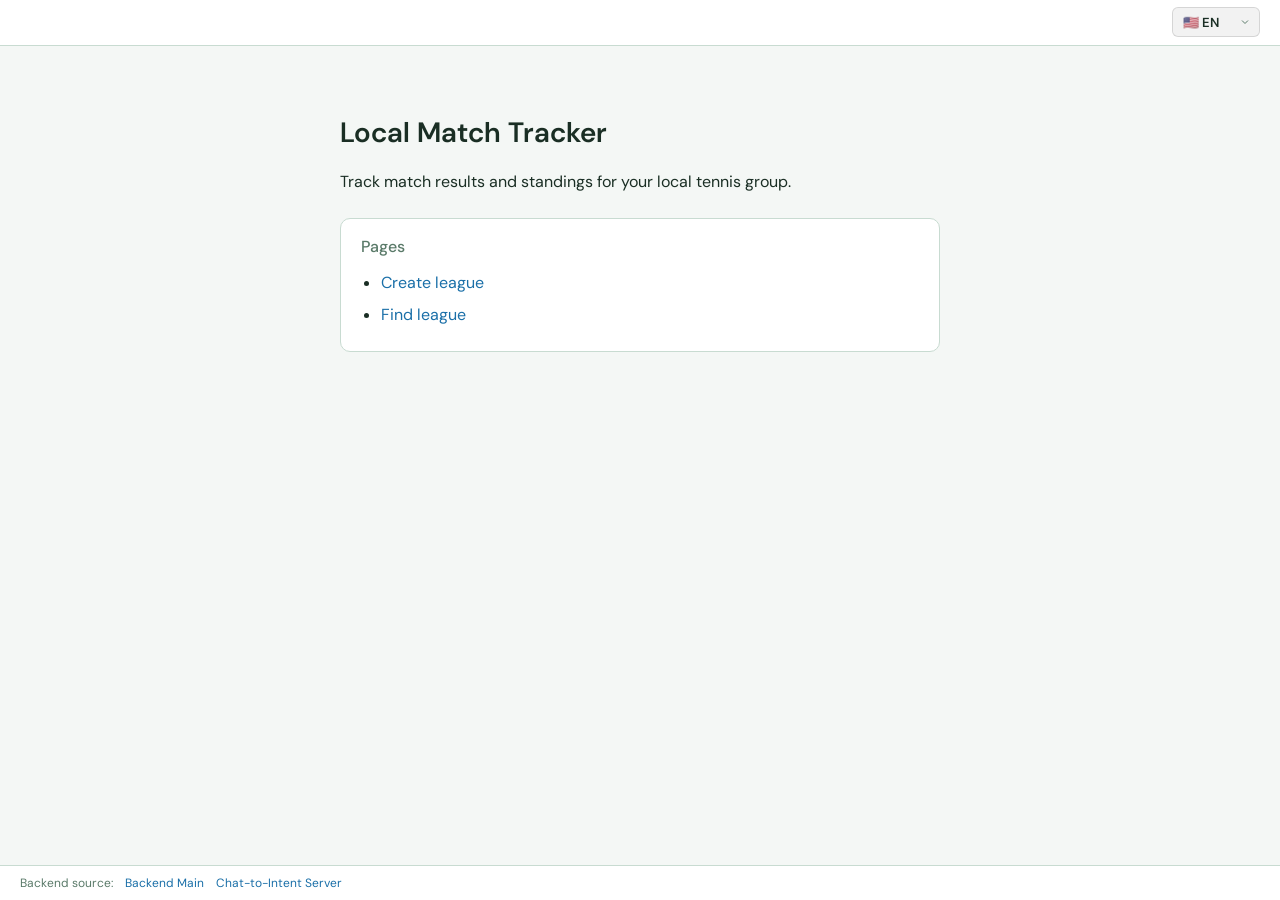
==== commit 86243b6a: "front page and find league page UI update" ====
--- a/index.html
+++ b/index.html
@@ -24,36 +24,14 @@
     <main class="landing">
       <h1 data-i18n="home.h1"></h1>
       <p data-i18n="home.intro1"></p>
-      <p>
-        <span data-i18n="home.intro2"></span>
-        <code data-i18n="common.configJs"></code>.
-      </p>
       <div class="examples">
         <h2 data-i18n="home.pagesHeading"></h2>
         <ul>
           <li>
-            <strong data-i18n="home.linkCreate"></strong><br />
-            <a href="/create-league/">/create-league/</a>
+            <a href="/create-league/" data-i18n="home.linkCreate"></a>
           </li>
           <li>
-            <strong data-i18n="home.linkFind"></strong><br />
-            <a href="/find-league/">/find-league/</a>
-          </li>
-          <li>
-            <strong data-i18n="home.linkFindPrefix"></strong><br />
-            <a href="/find-league-prefix/?prefix=MTB">/find-league-prefix/?prefix=MTB</a>
-          </li>
-          <li>
-            <strong data-i18n="home.linkDemo"></strong><br />
-            <a href="/demo">/demo</a>
-          </li>
-          <li>
-            <strong data-i18n="home.linkPlayer"></strong><br />
-            <code data-i18n="home.codeHintPlayer"></code>
-          </li>
-          <li>
-            <strong data-i18n="home.linkAdmin"></strong><br />
-            <code data-i18n="home.codeHintAdmin"></code>
+            <a href="/find-league/" data-i18n="home.linkFind"></a>
           </li>
         </ul>
       </div>
--- a/css/styles.css
+++ b/css/styles.css
@@ -50,6 +50,12 @@
   background: rgba(46, 128, 85, 0.1);
 }
 
+[data-theme="light"] .response-callout-clarify {
+  background: rgba(234, 179, 8, 0.2);
+  border-color: rgba(176, 125, 16, 0.35);
+  border-left-color: var(--warn);
+}
+
 [data-theme="light"] .btn-secondary:hover {
   background: rgba(46, 128, 85, 0.12);
 }
@@ -158,17 +164,76 @@
   min-width: 0;
 }
 
-.app-header h1 {
+.app-header h1,
+.app-header .chat-header-title {
   margin: 0;
   font-size: 1.1rem;
   font-weight: 600;
 }
 
-.app-header .meta {
+.chat-header-title-block {
+  flex: 1 1 auto;
+  min-width: min(14rem, 72vw);
+  max-width: 100%;
+  min-height: 1.35em;
+  text-align: left;
+}
+
+.chat-header-title.chat-header-title--loading {
+  display: flex;
+  align-items: center;
+  justify-content: center;
+  min-height: 1.35em;
+}
+
+.chat-header-title-loader {
+  display: inline-flex;
+  align-items: center;
+  gap: 0.35rem;
+}
+
+.chat-header-title-dot {
+  width: 0.35rem;
+  height: 0.35rem;
+  border-radius: 50%;
+  background: var(--muted);
+  opacity: 0.45;
+  animation: chat-header-title-dot 1.05s ease-in-out infinite;
+}
+
+.chat-header-title-dot:nth-child(2) {
+  animation-delay: 0.15s;
+}
+
+.chat-header-title-dot:nth-child(3) {
+  animation-delay: 0.3s;
+}
+
+@keyframes chat-header-title-dot {
+  0%,
+  70%,
+  100% {
+    transform: translateY(0);
+    opacity: 0.35;
+  }
+  35% {
+    transform: translateY(-0.22rem);
+    opacity: 1;
+  }
+}
+
+.app-header .meta-host-email {
   font-size: 0.8rem;
-  color: var(--muted);
   max-width: 28rem;
   word-break: break-all;
+}
+
+.app-header .meta-host-email-label {
+  color: var(--muted);
+}
+
+.app-header .meta-host-email-value {
+  color: var(--text);
 }
 
 .badge {
@@ -204,14 +269,145 @@
   min-height: 0;
 }
 
+.chat-main.is-empty .messages {
+  display: none;
+}
+
 @media (min-width: 521px) {
   .chat-main.is-empty {
     justify-content: center;
     padding-bottom: 4rem;
   }
-
-  .chat-main.is-empty .messages {
-    display: none;
+}
+
+/* ── Quick-action tiles (empty state) ──────────────────────────────────
+   Rendered inside `.chat-main` but only visible when the chat is in the
+   `is-empty` state. As soon as the first user/assistant bubble appears
+   `clearEmpty()` strips the `is-empty` class on `.chat-main` and the
+   tiles disappear via the rule below. */
+.quick-actions {
+  display: none;
+}
+
+.chat-main.is-empty .quick-actions {
+  display: flex;
+  flex-direction: column;
+  gap: 0.75rem;
+  padding: 1.25rem 1.25rem 1.5rem;
+  width: 100%;
+}
+
+.quick-actions-heading {
+  font-size: 0.85rem;
+  color: var(--muted);
+  text-align: center;
+  margin: 0;
+}
+
+.quick-actions-grid {
+  display: grid;
+  grid-template-columns: repeat(2, minmax(0, 1fr));
+  gap: 0.75rem;
+}
+
+.quick-action-tile {
+  display: flex;
+  flex-direction: column;
+  align-items: flex-start;
+  gap: 0.6rem;
+  padding: 1rem;
+  border: 1px solid var(--border);
+  border-radius: 12px;
+  background: var(--surface);
+  color: var(--text);
+  cursor: pointer;
+  text-align: left;
+  font-family: inherit;
+  min-height: 7.5rem;
+  transition: background 0.15s ease, border-color 0.15s ease, transform 0.05s ease;
+}
+
+.quick-action-tile:hover {
+  background: var(--surface-2);
+  border-color: var(--accent);
+}
+
+.quick-action-tile:active {
+  transform: translateY(1px);
+}
+
+.quick-action-tile:focus-visible {
+  outline: 2px solid var(--accent);
+  outline-offset: 2px;
+}
+
+.quick-action-icon {
+  display: inline-flex;
+  align-items: center;
+  justify-content: center;
+  width: 2.25rem;
+  height: 2.25rem;
+  border-radius: 8px;
+  background: var(--surface-2);
+  color: var(--accent);
+  flex-shrink: 0;
+}
+
+.chat-main.is-empty .quick-action-tile:hover .quick-action-icon {
+  background: var(--surface);
+}
+
+.quick-action-text {
+  display: flex;
+  flex-direction: column;
+  gap: 0.2rem;
+}
+
+.quick-action-title {
+  font-size: 0.95rem;
+  font-weight: 600;
+  color: var(--text);
+  line-height: 1.25;
+}
+
+.quick-action-desc {
+  font-size: 0.78rem;
+  color: var(--muted);
+  line-height: 1.35;
+}
+
+@media (max-width: 520px) {
+  .chat-main.is-empty .quick-actions {
+    padding: 0.75rem 0.75rem 1rem;
+    gap: 0.6rem;
+  }
+
+  .quick-actions-grid {
+    gap: 0.6rem;
+  }
+
+  .quick-action-tile {
+    padding: 0.75rem;
+    min-height: 6rem;
+    gap: 0.45rem;
+  }
+
+  .quick-action-icon {
+    width: 1.9rem;
+    height: 1.9rem;
+  }
+
+  .quick-action-icon svg {
+    width: 18px;
+    height: 18px;
+  }
+
+  .quick-action-title {
+    font-size: 0.85rem;
+  }
+
+  .quick-action-desc {
+    font-size: 0.72rem;
   }
 }
 
@@ -259,6 +455,56 @@
   line-height: 1.45;
 }
 
+.msg-loading {
+  max-width: max-content;
+}
+
+.typing-indicator {
+  display: inline-flex;
+  align-items: center;
+  gap: 0.25rem;
+  padding: 0.15rem 0;
+  height: 1rem;
+}
+
+.typing-indicator > span {
+  width: 0.4rem;
+  height: 0.4rem;
+  border-radius: 50%;
+  background: var(--muted);
+  display: inline-block;
+  opacity: 0.35;
+  animation: tlchat-typing-bounce 1.2s infinite ease-in-out;
+}
+
+.typing-indicator > span:nth-child(2) {
+  animation-delay: 0.15s;
+}
+
+.typing-indicator > span:nth-child(3) {
+  animation-delay: 0.3s;
+}
+
+@keyframes tlchat-typing-bounce {
+  0%,
+  60%,
+  100% {
+    opacity: 0.35;
+    transform: translateY(0);
+  }
+  30% {
+    opacity: 1;
+    transform: translateY(-3px);
+  }
+}
+
+@media (prefers-reduced-motion: reduce) {
+  .typing-indicator > span {
+    animation: none;
+    opacity: 0.55;
+  }
+}
+
 .data-panel {
   margin-top: 0.75rem;
   padding-top: 0.75rem;
@@ -287,10 +533,10 @@
 }
 
 .response-callout-clarify {
-  background: var(--surface-2);
-  border-color: var(--accent);
+  background: rgba(234, 179, 8, 0.14);
+  border-color: rgba(201, 162, 39, 0.4);
   border-left-width: 3px;
-  border-left-color: var(--accent);
+  border-left-color: var(--warn);
 }
 
 .response-callout-success {
@@ -349,13 +595,139 @@
   font-weight: 500;
 }
 
-.roster-amp {
+.roster-plus {
   color: var(--muted);
   font-weight: 400;
 }
 
 .roster-list-players .roster-item {
   padding: 0.4rem 0.65rem;
+}
+
+.roster-item-with-action {
+  display: flex;
+  align-items: center;
+  justify-content: space-between;
+  gap: 0.5rem;
+  position: relative;
+}
+
+.roster-player-name {
+  flex: 1 1 auto;
+  min-width: 0;
+  overflow: hidden;
+  text-overflow: ellipsis;
+  white-space: nowrap;
+}
+
+.roster-remove-wrap {
+  flex: 0 0 auto;
+}
+
+.roster-remove-wrap .btn-roster-remove {
+  font-size: 0.75rem;
+  padding: 0.2rem 0.55rem;
+  line-height: 1.3;
+}
+
+.roster-remove-wrap--disabled {
+  cursor: help;
+}
+
+.roster-remove-wrap--disabled .btn-roster-remove:disabled {
+  pointer-events: none;
+}
+
+.roster-remove-tip {
+  position: absolute;
+  z-index: 20;
+  left: 0;
+  right: 0;
+  bottom: calc(100% + 0.35rem);
+  width: auto;
+  max-width: 100%;
+  padding: 0.45rem 0.6rem;
+  border-radius: 8px;
+  background: var(--text);
+  color: var(--bg);
+  font-size: 0.72rem;
+  line-height: 1.4;
+  font-weight: 400;
+  text-transform: none;
+  letter-spacing: normal;
+  text-align: left;
+  white-space: normal;
+  box-shadow: 0 4px 14px rgba(0, 0, 0, 0.18);
+  pointer-events: none;
+  opacity: 0;
+  visibility: hidden;
+  transition: opacity 0.12s ease, visibility 0.12s ease;
+  box-sizing: border-box;
+}
+
+.roster-remove-wrap--disabled:hover .roster-remove-tip,
+.roster-remove-wrap--disabled:focus .roster-remove-tip,
+.roster-remove-wrap--disabled:focus-within .roster-remove-tip,
+.roster-remove-wrap--disabled.roster-remove-wrap--tip-open .roster-remove-tip {
+  opacity: 1;
+  visibility: visible;
+}
+
+.roster-admin-panel {
+  margin: 0 0 0.75rem;
+  padding: 0.65rem 0.85rem;
+  border: 1px solid var(--border);
+  border-radius: 10px;
+  background: var(--surface);
+}
+
+.roster-admin-summary {
+  cursor: pointer;
+  font-weight: 600;
+  font-size: 0.9rem;
+  list-style: none;
+}
+
+.roster-admin-summary::-webkit-details-marker {
+  display: none;
+}
+
+.roster-admin-body {
+  margin-top: 0.65rem;
+}
+
+.roster-admin-list {
+  margin-bottom: 0.65rem;
+}
+
+.roster-admin-add-row {
+  display: flex;
+  gap: 0.5rem;
+  flex-wrap: wrap;
+}
+
+.roster-admin-add-input {
+  flex: 1 1 12rem;
+  min-width: 0;
+  padding: 0.45rem 0.6rem;
+  border: 1px solid var(--border);
+  border-radius: 8px;
+  background: var(--bg);
+  color: var(--text);
+  font-size: 0.85rem;
+}
+
+.roster-admin-inline-msg {
+  margin-top: 0.5rem;
+  font-size: 0.82rem;
+}
+
+.roster-admin-msg-ok {
+  color: var(--accent);
+}
+
+.roster-admin-msg-error {
+  color: var(--warn);
 }
 
 table.data {
@@ -376,6 +748,20 @@
   font-weight: 500;
 }
 
+.standings-table-wrap {
+  overflow-x: auto;
+  max-width: 100%;
+}
+
+table.data th.standings-metric-rank,
+table.data td.standings-metric-rank strong {
+  font-weight: 700;
+}
+
+table.data th.standings-metric-rank {
+  color: var(--text);
+}
+
 .match-form-roster-notes {
   margin-top: 0.5rem;
   margin-bottom: 0.15rem;
@@ -453,12 +839,100 @@
   background: var(--surface);
   color: var(--text);
   font: inherit;
+  width: 100%;
+  min-width: 0;
+  box-sizing: border-box;
 }
 
 .form-grid .nick-pair {
   display: grid;
   grid-template-columns: 1fr 1fr;
   gap: 0.5rem;
+  align-items: end;
+  min-width: 0;
+}
+
+.form-grid .nick-pair label {
+  min-width: 0;
+}
+
+/* Wraps a write-form nickname input so its autocomplete popover can be
+ * absolutely positioned below the input without escaping the form grid. */
+.nick-input-wrap {
+  position: relative;
+  display: block;
+  min-width: 0;
+}
+
+/* Nickname autocomplete popover: visually identical to .chat-mention-popover
+ * but anchored BELOW the input (forms are read top-down) instead of above. */
+.nick-ac-popover {
+  position: absolute;
+  top: 100%;
+  left: 0;
+  right: 0;
+  margin-top: 4px;
+  max-height: min(220px, 40vh);
+  overflow-y: auto;
+  border-radius: 8px;
+  border: 1px solid var(--border);
+  background: var(--surface);
+  box-shadow: 0 4px 18px rgba(0, 0, 0, 0.12);
+  z-index: 30;
+}
+
+[data-theme="dark"] .nick-ac-popover {
+  box-shadow: 0 4px 24px rgba(0, 0, 0, 0.5);
+}
+
+.form-scores-group {
+  display: flex;
+  flex-direction: column;
+  gap: 0.35rem;
+}
+
+.form-scores-heading {
+  font-size: 0.8rem;
+  font-weight: 600;
+  color: var(--text);
+  margin: 0;
+}
+
+.form-scores-row {
+  display: grid;
+  grid-template-columns: 1fr 1fr;
+  gap: 0.5rem;
+  align-items: end;
+  min-width: 0;
+}
+
+.form-scores-row label {
+  display: flex;
+  flex-direction: column;
+  gap: 0.25rem;
+  font-size: 0.8rem;
+  min-width: 0;
+}
+
+/* Match score picker: <select> renders as a native wheel on iOS and a
+ * list/dropdown elsewhere, all of which prevent free-form typing. */
+.form-score-select {
+  padding: 0.45rem 0.55rem;
+  border-radius: 6px;
+  border: 1px solid var(--border);
+  background: var(--surface);
+  color: var(--text);
+  font: inherit;
+  width: 100%;
+  min-width: 0;
+  box-sizing: border-box;
+  appearance: auto;
+}
+
+@media (max-width: 520px) {
+  .form-score-select {
+    font-size: 1rem;
+  }
 }
 
 .composer {
@@ -588,10 +1062,67 @@
   cursor: not-allowed;
 }
 
+.match-picker .match-picker-heading {
+  display: flex;
+  flex-wrap: wrap;
+  align-items: center;
+  gap: 0.35rem;
+  margin: 0 0 0.5rem;
+  font-size: 0.8rem;
+  color: var(--muted);
+}
+
+.match-picker .match-picker-heading-label {
+  margin-right: 0.15rem;
+}
+
+.match-picker .match-picker-filter {
+  display: inline-block;
+  padding: 0.1rem 0.5rem;
+  border: 1px solid var(--border);
+  border-radius: 999px;
+  background: var(--surface-2);
+  color: var(--text);
+  font-size: 0.78rem;
+}
+
+.match-picker-table td.match-picker-actions {
+  width: 1%;
+  white-space: nowrap;
+  text-align: right;
+}
+
+.btn-edit-row {
+  padding: 0.25rem 0.6rem;
+  border-radius: 6px;
+  border: 1px solid var(--accent);
+  background: transparent;
+  color: var(--accent);
+  font: inherit;
+  font-size: 0.78rem;
+  font-weight: 600;
+  cursor: pointer;
+}
+
+.btn-edit-row:hover {
+  background: rgba(61, 154, 106, 0.15);
+}
+
+.match-picker-edit-row > td {
+  padding: 0.25rem 0 0.65rem;
+  border-bottom: 1px solid var(--border);
+  background: transparent;
+}
+
+.match-picker-edit-card {
+  margin-top: 0.35rem;
+}
+
 .hint {
   font-size: 0.75rem;
   color: var(--muted);
   margin-top: 0.5rem;
+  white-space: pre-line;
 }
 
 .chat-footer {
@@ -692,67 +1223,72 @@
   font-size: 0.9rem;
 }
 
-/* ── Intent helper panel ───────────────────────────────────────────────── */
+/* ── Sticky shortcut bar (starter-tile icons). HELP accordion still uses ────
+    .intent-helper-body when rendering the HELP intent panel. ───────────── */
 
 .intent-helper {
   flex-shrink: 0;
   background: var(--surface);
   border-bottom: 1px solid var(--border);
-}
-
-.intent-helper-title {
-  font-size: 1rem;
-  font-weight: 700;
-  color: var(--text);
-}
-
-.intent-helper-summary {
-  display: flex;
-  align-items: center;
-  gap: 0.5rem;
-  padding: 0.55rem 1.25rem;
-  font-size: 0.8rem;
-  font-weight: 500;
-  color: var(--muted);
+  padding: 0.45rem 1.25rem;
+}
+
+.intent-helper-shortcuts {
+  display: flex;
+  align-items: center;
+  flex-wrap: wrap;
+  gap: 0.35rem;
+}
+
+.intent-helper-quick-btn {
+  flex-shrink: 0;
+  display: inline-flex;
+  align-items: center;
+  justify-content: center;
+  width: 2.2rem;
+  height: 2.2rem;
+  padding: 0;
+  border-radius: 8px;
+  border: 1px solid var(--border);
+  background: var(--surface-2);
+  color: var(--text);
   cursor: pointer;
-  list-style: none;
-  user-select: none;
-}
-
-.intent-helper-summary::-webkit-details-marker {
-  display: none;
-}
-
-.intent-helper-summary::before {
-  content: "▶";
-  font-size: 0.6rem;
-  transition: transform 0.15s;
-  color: var(--muted);
-}
-
-.intent-helper[open] .intent-helper-summary::before {
-  transform: rotate(90deg);
-}
-
-.intent-helper-summary:hover {
-  color: var(--text);
-}
-
-.intent-helper-count {
-  margin-left: auto;
-  font-size: 0.7rem;
-  font-weight: 600;
-  padding: 0.15rem 0.45rem;
-  border-radius: 4px;
-  background: var(--surface-2);
-  border: 1px solid var(--border);
-  color: var(--muted);
+  transition:
+    border-color 0.12s,
+    background-color 0.12s,
+    transform 0.08s,
+    box-shadow 0.12s;
+}
+
+.intent-helper-quick-btn:hover {
+  border-color: var(--muted);
+  background: var(--bg);
+}
+
+.intent-helper-quick-btn:active {
+  transform: translateY(1px);
+}
+
+.intent-helper-quick-btn:focus-visible {
+  outline: 2px solid var(--accent-soft, var(--muted));
+  outline-offset: 2px;
+}
+
+.intent-helper-quick-icon {
+  display: flex;
+  align-items: center;
+  justify-content: center;
+}
+
+.intent-helper-quick-icon svg {
+  width: 20px;
+  height: 20px;
 }
 
 .intent-helper-body {
   padding: 0.75rem 1.25rem 1rem;
-  display: grid;
-  grid-template-columns: repeat(auto-fill, minmax(22rem, 1fr));
+  display: flex;
+  flex-direction: column;
   gap: 1rem;
   max-height: 30vh;
   overflow-y: auto;
@@ -774,10 +1310,59 @@
 }
 
 .intent-item {
-  padding: 0.6rem 0.75rem;
+  padding: 0;
   border-radius: 8px;
   background: var(--bg);
   border: 1px solid var(--border);
+  overflow: hidden;
+}
+
+.intent-accordion > .intent-item-summary {
+  display: flex;
+  align-items: center;
+  gap: 0.45rem;
+  padding: 0.6rem 0.75rem;
+  cursor: pointer;
+  list-style: none;
+  user-select: none;
+}
+
+.intent-accordion > .intent-item-summary::-webkit-details-marker {
+  display: none;
+}
+
+.intent-chevron {
+  flex-shrink: 0;
+  display: inline-flex;
+  align-items: center;
+  justify-content: center;
+  width: 1.1em;
+  min-height: 1em;
+  font-size: 0.72rem;
+  font-weight: 700;
+  color: var(--muted);
+  line-height: 1;
+}
+
+.intent-chevron::before {
+  content: ">";
+}
+
+.intent-accordion[open] > .intent-item-summary .intent-chevron::before {
+  content: "▼";
+  font-size: 0.58rem;
+  line-height: 1;
+}
+
+.intent-item-details {
+  padding: 0 0.75rem 0.65rem 0.75rem;
+  padding-left: calc(0.75rem + 1.1em + 0.45rem);
+  border-top: 1px solid var(--border);
+  background: var(--surface-2);
+}
+
+.intent-item-details .intent-desc {
+  padding-top: 0.45rem;
 }
 
 .intent-name {
@@ -785,7 +1370,7 @@
   font-weight: 600;
   font-family: ui-monospace, monospace;
   color: var(--accent);
-  margin-bottom: 0.2rem;
+  margin-bottom: 0;
 }
 
 .admin-intents .intent-name {
@@ -818,10 +1403,10 @@
 
 .theme-toggle {
   flex-shrink: 0;
-  display: flex;
-  align-items: center;
-  gap: 0.35rem;
-  padding: 0.3rem 0.65rem;
+  display: inline-flex;
+  align-items: center;
+  justify-content: center;
+  padding: 0.35rem 0.45rem;
   border-radius: 6px;
   border: 1px solid var(--theme-toggle-border);
   background: var(--theme-toggle-bg);
@@ -883,6 +1468,7 @@
 .req {
   color: var(--danger);
   font-weight: 600;
+  margin-left: 0.15em;
 }
 
 .optional-label {
@@ -899,6 +1485,164 @@
 .checkbox-row input {
   width: auto !important;
   margin: 0;
+}
+
+.roster-field {
+  display: flex;
+  flex-direction: column;
+  gap: 0.45rem;
+  font-size: 0.8rem;
+}
+
+.roster-field > .field-label-with-help label {
+  font-size: inherit;
+  display: inline;
+}
+
+.roster-field-hints {
+  display: flex;
+  flex-direction: column;
+  gap: 0.2rem;
+}
+
+.roster-field-hints .hint {
+  margin-top: 0;
+}
+
+.roster-label-with-toggle {
+  display: inline-flex;
+  align-items: center;
+  gap: 0.5rem;
+  flex: 0 1 auto;
+  min-width: 0;
+}
+
+.roster-label-row.field-label-with-help {
+  flex-wrap: nowrap;
+}
+
+.create-league-form .form-grid input.roster-toggle-input {
+  width: auto;
+  padding: 0;
+  border: none;
+  background: transparent;
+  border-radius: 0;
+  box-shadow: none;
+}
+
+.roster-toggle-input {
+  width: auto;
+  margin: 0;
+  accent-color: var(--accent);
+  cursor: pointer;
+  flex-shrink: 0;
+}
+
+.roster-label-row label[for="auto-register-toggle"],
+.roster-label-row label[for="one-team-per-player-toggle"] {
+  cursor: pointer;
+}
+
+.chips-input {
+  display: flex;
+  flex-wrap: wrap;
+  align-items: flex-start;
+  gap: 0.35rem;
+  min-height: 4.5rem;
+  padding: 0.45rem 0.55rem;
+  border-radius: 6px;
+  border: 1px solid var(--border);
+  background: var(--surface);
+  color: var(--text);
+  cursor: text;
+  transition: border-color 0.15s ease, background 0.15s ease, opacity 0.15s ease;
+}
+
+.chips-input:focus-within {
+  border-color: var(--accent);
+}
+
+.chips-input[data-enabled="false"] {
+  background: var(--surface-2);
+  opacity: 0.65;
+  cursor: not-allowed;
+}
+
+.chips-input[data-enabled="false"] .chips-input-field {
+  cursor: not-allowed;
+}
+
+.chips-input-field {
+  flex: 1 1 8rem;
+  min-width: 6rem;
+  border: none;
+  outline: none;
+  background: transparent;
+  color: inherit;
+  font: inherit;
+  padding: 0.15rem 0;
+}
+
+.chips-input-field::placeholder {
+  color: var(--muted);
+}
+
+.chip {
+  display: inline-flex;
+  align-items: center;
+  gap: 0.3rem;
+  padding: 0.15rem 0.35rem 0.15rem 0.55rem;
+  background: var(--surface-2);
+  border: 1px solid var(--border);
+  border-radius: 999px;
+  font-size: 0.82rem;
+  line-height: 1.3;
+  color: var(--text);
+  max-width: 100%;
+}
+
+.chips-input[data-enabled="true"] .chip {
+  background: rgba(61, 154, 106, 0.16);
+  border-color: var(--accent);
+}
+
+.chip-label {
+  overflow: hidden;
+  text-overflow: ellipsis;
+  white-space: nowrap;
+  max-width: 14rem;
+}
+
+.chip-remove {
+  display: inline-flex;
+  align-items: center;
+  justify-content: center;
+  width: 1.1rem;
+  height: 1.1rem;
+  padding: 0;
+  border: none;
+  background: transparent;
+  color: var(--muted);
+  border-radius: 50%;
+  font-size: 0.95rem;
+  line-height: 1;
+  cursor: pointer;
+  transition: background 0.15s ease, color 0.15s ease;
+}
+
+.chip-remove:hover,
+.chip-remove:focus-visible {
+  background: rgba(201, 76, 76, 0.18);
+  color: var(--danger);
+  outline: none;
+}
+
+.chips-input[data-enabled="false"] .chip-remove {
+  pointer-events: none;
+}
+
+.create-league-main-rules {
+  margin-top: 1rem;
 }
 
 .create-league-advanced {
@@ -925,6 +1669,14 @@
 
 .create-league-actions {
   margin-top: 1.25rem;
+}
+
+.find-league-results-actions {
+  margin: 0 0 1rem;
+}
+
+.find-league-results-actions .btn-secondary {
+  margin-top: 0;
 }
 
 .btn-primary {
@@ -1049,6 +1801,139 @@
   margin-top: 1.5rem;
 }
 
+.field-label-with-help {
+  display: inline-flex;
+  align-items: center;
+  flex-wrap: wrap;
+  gap: 0.35rem;
+  width: 100%;
+}
+
+.help-icon {
+  flex-shrink: 0;
+  margin-left: auto;
+  width: 1.35rem;
+  height: 1.35rem;
+  border-radius: 50%;
+  border: 1px solid var(--border);
+  background: var(--surface-2);
+  color: var(--accent);
+  font-size: 0.72rem;
+  font-weight: 700;
+  line-height: 1;
+  cursor: pointer;
+  padding: 0;
+  display: inline-flex;
+  align-items: center;
+  justify-content: center;
+  transform: translateY(0.05em);
+}
+
+.help-icon:hover {
+  border-color: var(--accent);
+  color: var(--accent-dim);
+}
+
+.help-icon:focus-visible {
+  outline: 2px solid var(--accent);
+  outline-offset: 2px;
+}
+
+.help-modal {
+  display: none;
+  position: fixed;
+  inset: 0;
+  z-index: 5000;
+  align-items: center;
+  justify-content: center;
+  padding: 1rem;
+  box-sizing: border-box;
+}
+
+.help-modal:not([hidden]) {
+  display: flex;
+}
+
+.help-modal-backdrop {
+  position: absolute;
+  inset: 0;
+  background: rgba(15, 20, 25, 0.55);
+  cursor: pointer;
+}
+
+[data-theme="light"] .help-modal-backdrop {
+  background: rgba(26, 46, 36, 0.35);
+}
+
+.help-modal-card {
+  position: relative;
+  z-index: 1;
+  max-width: 30rem;
+  width: 100%;
+  max-height: min(70vh, 28rem);
+  overflow-y: auto;
+  margin: auto;
+  background: var(--surface);
+  border: 1px solid var(--border);
+  border-radius: 10px;
+  box-shadow: 0 12px 44px rgba(0, 0, 0, 0.4);
+  padding: 1.1rem 1.25rem 1.25rem;
+}
+
+.help-modal-header {
+  display: flex;
+  align-items: flex-start;
+  justify-content: space-between;
+  gap: 0.75rem;
+  margin-bottom: 0.75rem;
+}
+
+.help-modal-title {
+  margin: 0;
+  font-size: 1.05rem;
+  font-weight: 600;
+  line-height: 1.35;
+  flex: 1;
+}
+
+.help-modal-close {
+  flex-shrink: 0;
+  width: 2rem;
+  height: 2rem;
+  border-radius: 6px;
+  border: 1px solid var(--border);
+  background: var(--surface-2);
+  color: var(--text);
+  font-size: 1.35rem;
+  line-height: 1;
+  cursor: pointer;
+  padding: 0;
+  display: inline-flex;
+  align-items: center;
+  justify-content: center;
+}
+
+.help-modal-close:hover {
+  border-color: var(--accent);
+  color: var(--accent);
+}
+
+.help-modal-close:focus-visible {
+  outline: 2px solid var(--accent);
+  outline-offset: 2px;
+}
+
+.help-modal-body p {
+  margin: 0 0 0.75rem;
+  font-size: 0.9rem;
+  line-height: 1.5;
+  color: var(--text);
+}
+
+.help-modal-body p:last-child {
+  margin-bottom: 0;
+}
+
 /* ── Find league page ───────────────────────────────────────────────────── */
 
 .find-league-form .form-grid input {
@@ -1202,10 +2087,6 @@
 }
 
 @media (max-width: 520px) {
-  .form-grid .nick-pair {
-    grid-template-columns: 1fr;
-  }
-
   #theme-toggle-btn {
     display: none;
   }
